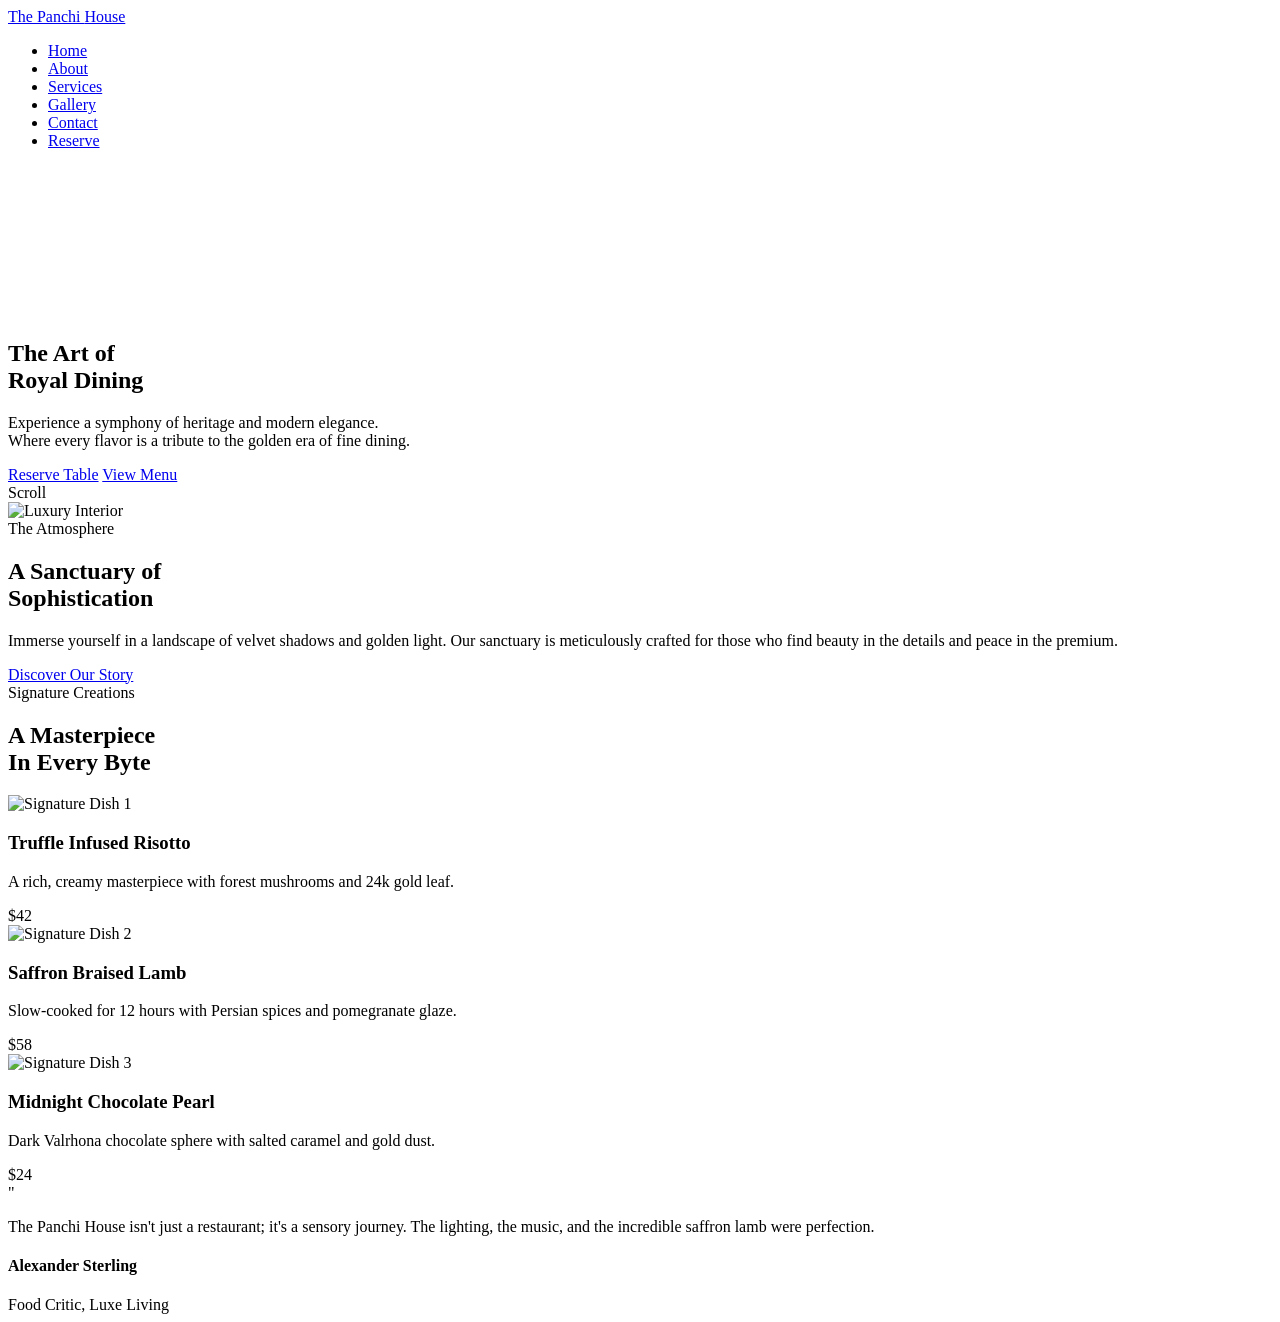
==== index.html @ 53bc6aa8 "Add files via upload" ====
<!DOCTYPE html>
<html lang="en">

<head>
    <meta charset="UTF-8">
    <meta name="viewport" content="width=device-width, initial-scale=1.0">
    <title>The Panchi House</title>
    <meta name="description"
        content="Experience high-end royal dining at The Panchi House. Luxury atmosphere, signature dishes, and cinematic ambience.">
    <!-- Google Fonts -->
    <link rel="preconnect" href="https://fonts.googleapis.com">
    <link rel="preconnect" href="https://fonts.gstatic.com" crossorigin>
    <link
        href="https://fonts.googleapis.com/css2?family=Montserrat:wght@300;400;600;700&family=Playfair+Display:ital,wght@0,400;0,700;1,400&display=swap"
        rel="stylesheet">
    <!-- AOS Animation Library -->
    <link href="https://unpkg.com/aos@2.3.1/dist/aos.css" rel="stylesheet">
    <!-- Main Style -->
    <link rel="stylesheet" href="css/style.css">
    <meta name="description"
        content="The Panchi House – Luxury dining restaurant in Moula Ali, Secunderabad. Experience royal ambience, premium food, and unforgettable celebrations.">

    <meta name="keywords"
        content="Restaurant in Moula Ali, Fine Dining Secunderabad, Family Restaurant Hyderabad, Luxury Dining Telangana">

    <meta name="viewport" content="width=device-width, initial-scale=1.0">
</head>

<body>

    <!-- Header / Navigation -->
    <nav class="navbar">
        <div class="container nav-content">
            <div class="logo">
                <a href="index.html">The Panchi <span>House</span></a>
            </div>
            <ul class="nav-links">
                <li><a href="index.html" class="active">Home</a></li>
                <li><a href="about.html">About</a></li>
                <li><a href="services.html">Services</a></li>
                <li><a href="gallery.html">Gallery</a></li>
                <li><a href="contact.html">Contact</a></li>
                <li><a href="contact.html#reserve" class="btn-primary nav-btn">Reserve</a></li>
            </ul>
            <div class="menu-toggle">
                <span></span>
                <span></span>
                <span></span>
            </div>
        </div>
    </nav>

    <!-- Hero Section -->
    <section class="hero">
        <div class="hero-video">
            <!-- Video Placeholder - Using a cinematic luxury dining placeholder -->
            <video autoplay muted loop playsinline id="heroVid">
                <source src="assets/cookingBG.mp4" type="video/mp4">
            </video>
            <div class="overlay"></div>
        </div>
        <div class="container hero-content" data-aos="fade-up" data-aos-duration="1500">
            <h1 class="luxury-heading">The Art of <br><span>Royal Dining</span></h1>
            <p>Experience a symphony of heritage and modern elegance. <br>Where every flavor is a tribute to the golden
                era of fine dining.</p>
            <div class="hero-btns">
                <a href="contact.html#reserve" class="btn-primary">Reserve Table</a>
                <a href="services.html#menu" class="btn-secondary">View Menu</a>
            </div>
        </div>
        <div class="scroll-indicator">
            <div class="mouse"></div>
            <span>Scroll</span>
        </div>
    </section>

    <!-- Ambience Section -->
    <section class="ambience">
        <div class="container">
            <div class="section-grid">
                <div class="image-box" data-aos="fade-right">
                    <img src="https://images.unsplash.com/photo-1514362545857-3bc16c4c7d1b?auto=format&fit=crop&w=800&q=80"
                        alt="Luxury Interior">
                    <div class="img-accent"></div>
                </div>
                <div class="text-box" data-aos="fade-left">
                    <span class="sub-heading">The Atmosphere</span>
                    <h2 class="luxury-heading">A Sanctuary of <br>Sophistication</h2>
                    <p>Immerse yourself in a landscape of velvet shadows and golden light. Our sanctuary is meticulously
                        crafted for those who find beauty in the details and peace in the premium.</p>
                    <a href="about.html" class="btn-text">Discover Our Story <i class="arrow"></i></a>
                </div>
            </div>
        </div>
    </section>

    <!-- Featured Dishes Section -->
    <section class="featured-dishes">
        <div class="container">
            <div class="section-header" data-aos="fade-up">
                <span class="sub-heading">Signature Creations</span>
                <h2 class="luxury-heading">A Masterpiece <br>In Every Byte</h2>
            </div>
            <div class="dishes-grid">
                <div class="dish-card" data-aos="zoom-in" data-aos-delay="100">
                    <div class="dish-img">
                        <img src="https://images.unsplash.com/photo-1546069901-ba9599a7e63c?auto=format&fit=crop&w=600&q=80"
                            alt="Signature Dish 1">
                    </div>
                    <div class="dish-info">
                        <h3>Truffle Infused Risotto</h3>
                        <p>A rich, creamy masterpiece with forest mushrooms and 24k gold leaf.</p>
                        <span class="price">$42</span>
                    </div>
                </div>
                <div class="dish-card" data-aos="zoom-in" data-aos-delay="200">
                    <div class="dish-img">
                        <img src="https://images.unsplash.com/photo-1544025162-d76694265947?auto=format&fit=crop&w=600&q=80"
                            alt="Signature Dish 2">
                    </div>
                    <div class="dish-info">
                        <h3>Saffron Braised Lamb</h3>
                        <p>Slow-cooked for 12 hours with Persian spices and pomegranate glaze.</p>
                        <span class="price">$58</span>
                    </div>
                </div>
                <div class="dish-card" data-aos="zoom-in" data-aos-delay="300">
                    <div class="dish-img">
                        <img src="https://images.unsplash.com/photo-1559339352-11d035aa65de?auto=format&fit=crop&w=600&q=80"
                            alt="Signature Dish 3">
                    </div>
                    <div class="dish-info">
                        <h3>Midnight Chocolate Pearl</h3>
                        <p>Dark Valrhona chocolate sphere with salted caramel and gold dust.</p>
                        <span class="price">$24</span>
                    </div>
                </div>
            </div>
        </div>
    </section>

    <!-- Testimonials Section -->
    <section class="testimonials">
        <div class="container" data-aos="fade-up">
            <div class="testimonial-slider">
                <div class="slide">
                    <div class="quote-icon">"</div>
                    <p>The Panchi House isn't just a restaurant; it's a sensory journey. The lighting, the music, and
                        the incredible saffron lamb were perfection.</p>
                    <h4>Alexander Sterling</h4>
                    <span>Food Critic, Luxe Living</span>
                </div>
            </div>
        </div>
    </section>

    <!-- JS Scripts -->
    <script src="https://unpkg.com/aos@2.3.1/dist/aos.js"></script>
    <script src="js/script.js"></script>
    <script>
        AOS.init();
    </script>
</body>

</html>
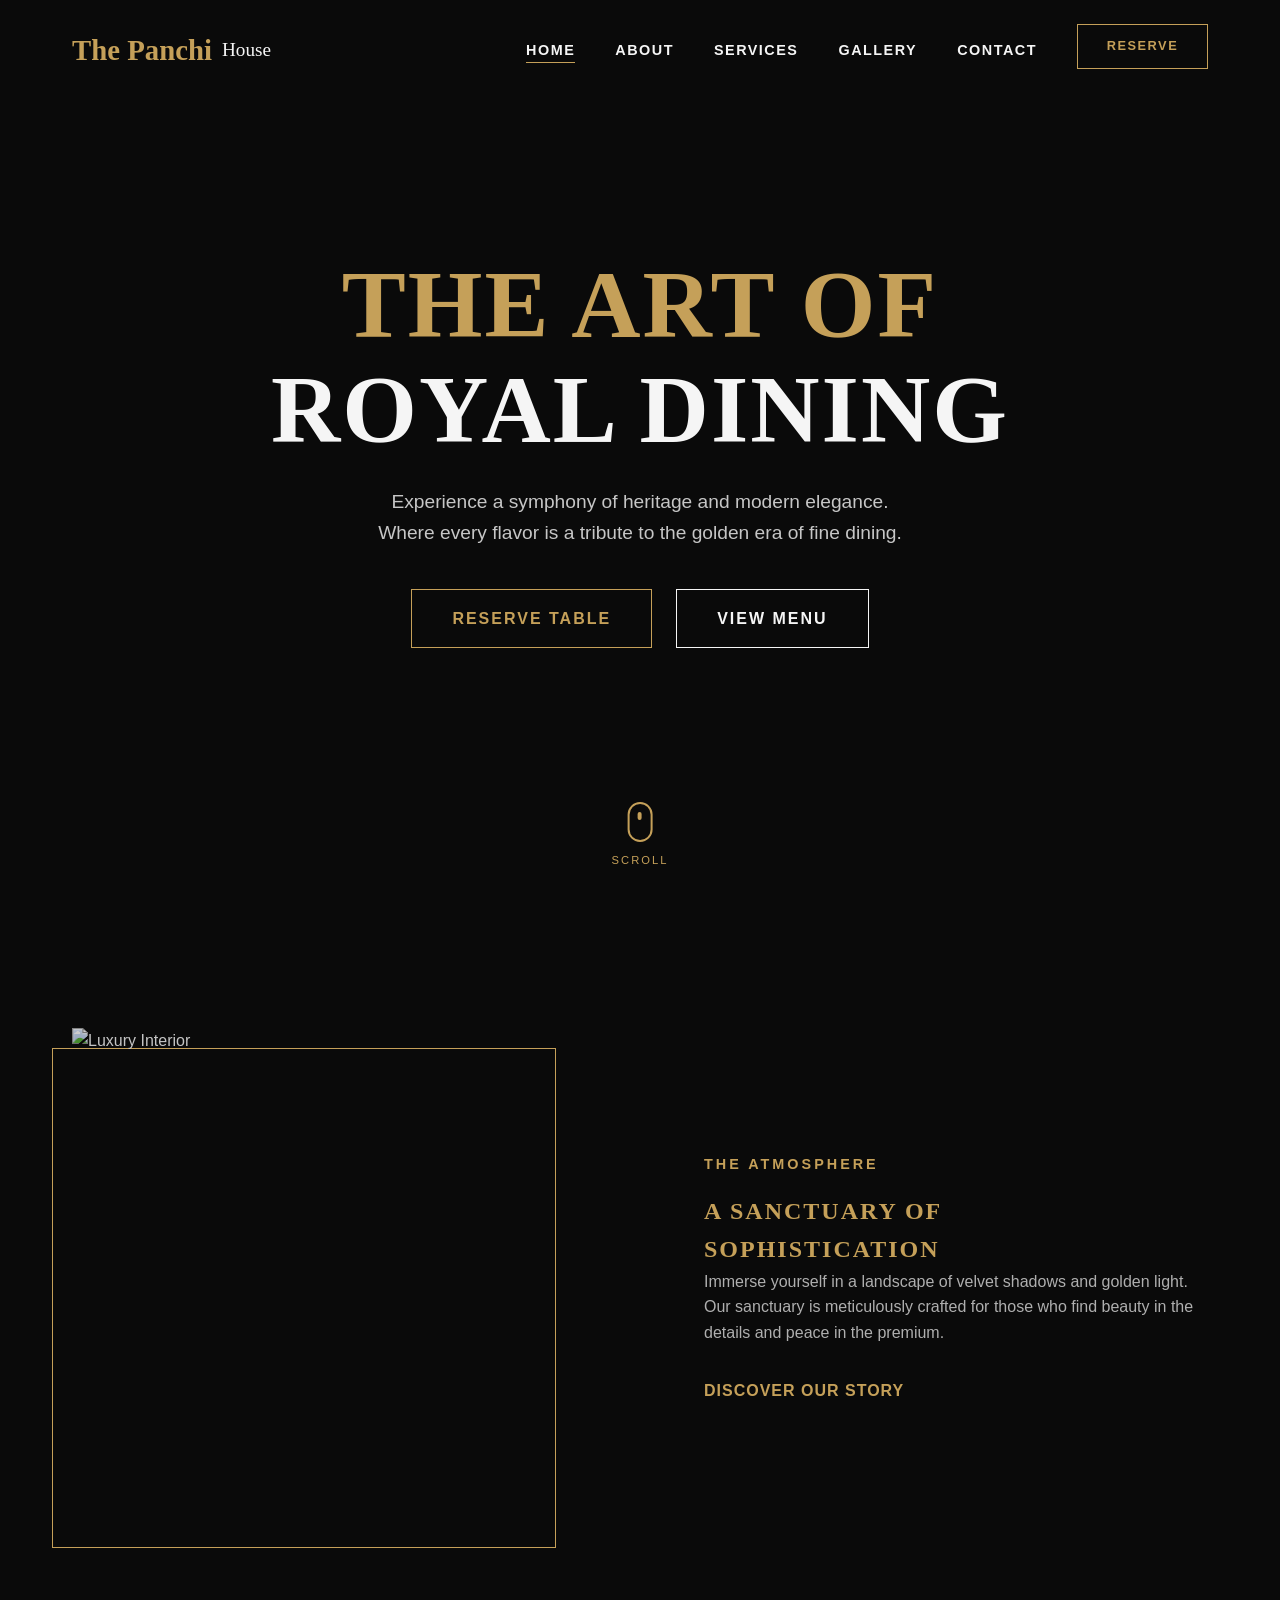
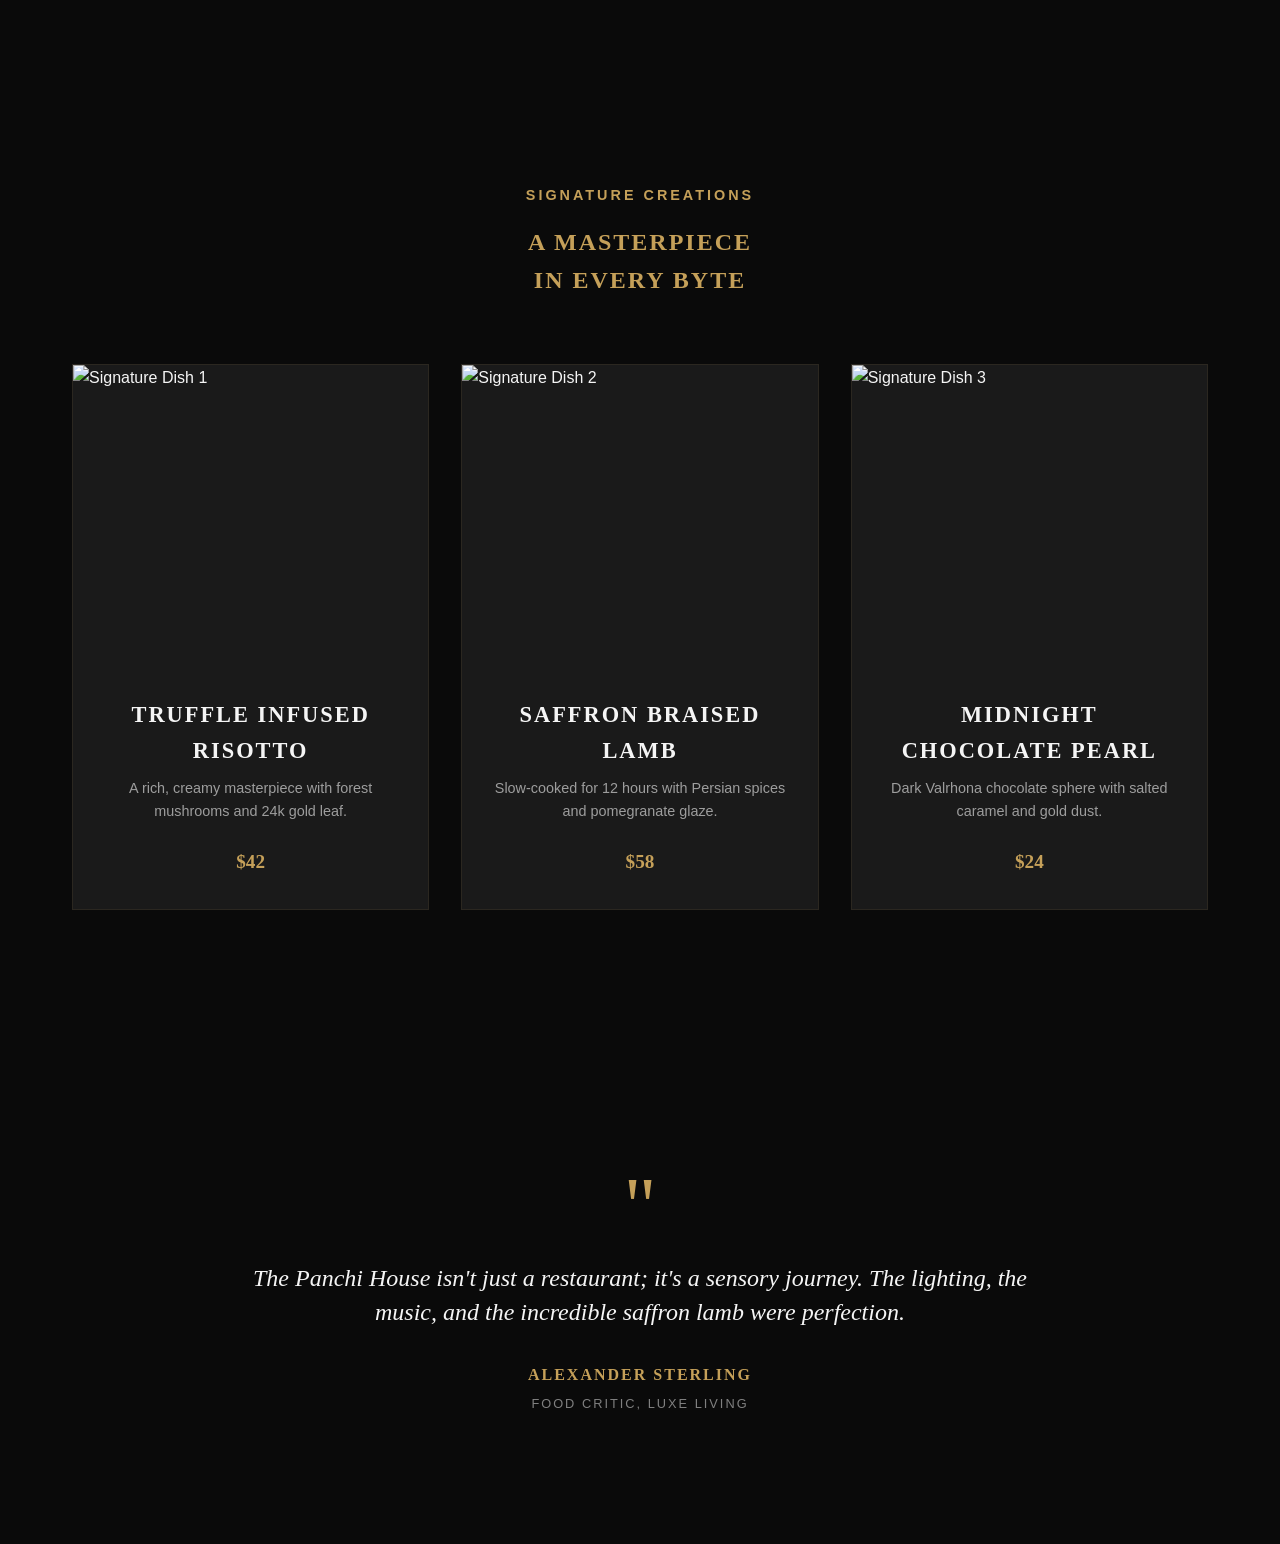
==== commit 60593583: "Update index.html" ====
--- a/index.html
+++ b/index.html
@@ -16,7 +16,7 @@
     <!-- AOS Animation Library -->
     <link href="https://unpkg.com/aos@2.3.1/dist/aos.css" rel="stylesheet">
     <!-- Main Style -->
-    <link rel="stylesheet" href="css/style.css">
+    <link rel="stylesheet" href="style.css">
     <meta name="description"
         content="The Panchi House – Luxury dining restaurant in Moula Ali, Secunderabad. Experience royal ambience, premium food, and unforgettable celebrations.">
 
@@ -162,4 +162,5 @@
     </script>
 </body>
 
-</html>+
+</html>
--- a/style.css
+++ b/style.css
@@ -0,0 +1,933 @@
+:root {
+    /* Primary Colors */
+    --primary-maroon: #2D0909;
+    --primary-gold: #C5A059;
+    --primary-gold-dim: #A88647;
+    --accent-gold: #E6C280;
+    --matte-black: #0A0A0A;
+    --soft-white: #F5F5F5;
+    --dark-grey: #1A1A1A;
+
+    /* Typography */
+    --font-heading: 'Playfair Display', serif;
+    --font-body: 'Montserrat', sans-serif;
+
+    /* Spacing & Transitions */
+    --spacing-xs: 0.5rem;
+    --spacing-sm: 1rem;
+    --spacing-md: 2rem;
+    --spacing-lg: 4rem;
+    --spacing-xl: 8rem;
+    --transition-smooth: all 0.4s cubic-bezier(0.4, 0, 0.2, 1);
+}
+
+* {
+    margin: 0;
+    padding: 0;
+    box-sizing: border-box;
+}
+
+html {
+    scroll-behavior: smooth;
+}
+
+body {
+    background-color: var(--matte-black);
+    color: var(--soft-white);
+    font-family: var(--font-body);
+    line-height: 1.6;
+    overflow-x: hidden;
+}
+
+h1,
+h2,
+h3,
+h4,
+.luxury-heading {
+    font-family: var(--font-heading);
+    color: var(--primary-gold);
+    text-transform: uppercase;
+    letter-spacing: 2px;
+}
+
+a {
+    text-decoration: none;
+    color: inherit;
+    transition: var(--transition-smooth);
+}
+
+ul {
+    list-style: none;
+}
+
+img {
+    max-width: 100%;
+    display: block;
+}
+
+.container {
+    max-width: 1200px;
+    margin: 0 auto;
+    padding: 0 var(--spacing-md);
+}
+
+/* Luxury Button System */
+.btn-primary {
+    display: inline-block;
+    padding: 1rem 2.5rem;
+    border: 1px solid var(--primary-gold);
+    color: var(--primary-gold);
+    text-transform: uppercase;
+    font-weight: 600;
+    letter-spacing: 2px;
+    position: relative;
+    overflow: hidden;
+    z-index: 1;
+    background: transparent;
+}
+
+.btn-primary::before {
+    content: '';
+    position: absolute;
+    top: 0;
+    left: -100%;
+    width: 100%;
+    height: 100%;
+    background: var(--primary-gold);
+    transition: var(--transition-smooth);
+    z-index: -1;
+}
+
+.btn-primary:hover::before {
+    left: 0;
+}
+
+.btn-primary:hover {
+    color: var(--primary-maroon);
+}
+
+/* Navigation Styles */
+.navbar {
+    position: fixed;
+    top: 0;
+    left: 0;
+    width: 100%;
+    z-index: 1000;
+    padding: 1.5rem 0;
+    transition: var(--transition-smooth);
+    background: transparent;
+}
+
+.navbar.scrolled {
+    padding: 1rem 0;
+    background: rgba(10, 10, 10, 0.95);
+    border-bottom: 1px solid rgba(197, 160, 89, 0.2);
+    backdrop-filter: blur(10px);
+}
+
+.nav-content {
+    display: flex;
+    justify-content: space-between;
+    align-items: center;
+}
+
+.logo a {
+    font-family: var(--font-heading);
+    font-size: 1.8rem;
+    font-weight: 700;
+    color: var(--primary-gold);
+    display: flex;
+    align-items: center;
+}
+
+.logo span {
+    color: var(--soft-white);
+    margin-left: 10px;
+    font-weight: 400;
+    font-size: 1.2rem;
+}
+
+.nav-links {
+    display: flex;
+    gap: 2.5rem;
+    align-items: center;
+}
+
+.nav-links li a {
+    font-size: 0.9rem;
+    font-weight: 600;
+    text-transform: uppercase;
+    letter-spacing: 1.5px;
+    position: relative;
+}
+
+.nav-links li a::after {
+    content: '';
+    position: absolute;
+    bottom: -5px;
+    left: 0;
+    width: 0;
+    height: 1px;
+    background: var(--primary-gold);
+    transition: var(--transition-smooth);
+}
+
+.nav-links li a:hover::after,
+.nav-links li a.active::after {
+    width: 100%;
+}
+
+.nav-btn {
+    padding: 0.7rem 1.8rem !important;
+    font-size: 0.8rem !important;
+}
+
+/* Hero Section Styles */
+.hero {
+    height: 100vh;
+    display: flex;
+    align-items: center;
+    justify-content: center;
+    text-align: center;
+    position: relative;
+    overflow: hidden;
+}
+
+.hero-video {
+    position: absolute;
+    top: 0;
+    left: 0;
+    width: 100%;
+    height: 100%;
+    z-index: -1;
+}
+
+.hero-video video {
+    width: 100%;
+    height: 100%;
+    object-fit: cover;
+}
+
+.overlay {
+    position: absolute;
+    top: 0;
+    left: 0;
+    width: 100%;
+    height: 100%;
+    background: linear-gradient(to bottom, rgba(10, 10, 10, 0.6), rgba(10, 10, 10, 0.8));
+}
+
+.hero-content h1 {
+    font-size: clamp(3rem, 10vw, 6rem);
+    margin-bottom: 1.5rem;
+    line-height: 1.1;
+}
+
+.hero-content h1 span {
+    color: var(--soft-white);
+}
+
+.hero-content p {
+    font-size: 1.2rem;
+    max-width: 600px;
+    margin: 0 auto 2.5rem;
+    color: rgba(245, 245, 245, 0.8);
+    font-weight: 300;
+}
+
+.hero-btns {
+    display: flex;
+    gap: 1.5rem;
+    justify-content: center;
+}
+
+.btn-secondary {
+    display: inline-block;
+    padding: 1rem 2.5rem;
+    border: 1px solid var(--soft-white);
+    color: var(--soft-white);
+    text-transform: uppercase;
+    font-weight: 600;
+    letter-spacing: 2px;
+}
+
+.btn-secondary:hover {
+    background: var(--soft-white);
+    color: var(--matte-black);
+}
+
+/* Scroll Indicator */
+.scroll-indicator {
+    position: absolute;
+    bottom: 30px;
+    left: 50%;
+    transform: translateX(-50%);
+    display: flex;
+    flex-direction: column;
+    align-items: center;
+    gap: 10px;
+    color: var(--primary-gold);
+    font-size: 0.7rem;
+    text-transform: uppercase;
+    letter-spacing: 2px;
+}
+
+.mouse {
+    width: 25px;
+    height: 40px;
+    border: 2px solid var(--primary-gold);
+    border-radius: 20px;
+    position: relative;
+}
+
+.mouse::before {
+    content: '';
+    position: absolute;
+    top: 8px;
+    left: 50%;
+    transform: translateX(-50%);
+    width: 4px;
+    height: 8px;
+    background: var(--primary-gold);
+    border-radius: 2px;
+    animation: scroll 2s infinite;
+}
+
+@keyframes scroll {
+    0% {
+        opacity: 1;
+        transform: translateX(-50%) translateY(0);
+    }
+
+    100% {
+        opacity: 0;
+        transform: translateX(-50%) translateY(15px);
+    }
+}
+
+/* Global Section Utilities */
+section {
+    padding: var(--spacing-xl) 0;
+}
+
+.sub-heading {
+    display: block;
+    color: var(--primary-gold);
+    text-transform: uppercase;
+    font-size: 0.9rem;
+    letter-spacing: 3px;
+    margin-bottom: 1rem;
+    font-weight: 600;
+}
+
+.section-header {
+    text-align: center;
+    margin-bottom: var(--spacing-lg);
+}
+
+.luxury-heading span {
+    color: var(--soft-white);
+}
+
+/* Section Grid Layouts */
+.section-grid {
+    display: grid;
+    grid-template-columns: 1fr 1fr;
+    gap: var(--spacing-xl);
+    align-items: center;
+}
+
+.image-box {
+    position: relative;
+}
+
+.image-box img {
+    width: 100%;
+    height: 500px;
+    object-fit: cover;
+    filter: brightness(0.8);
+}
+
+.img-accent {
+    position: absolute;
+    top: 20px;
+    left: -20px;
+    width: 100%;
+    height: 100%;
+    border: 1px solid var(--primary-gold);
+    z-index: -1;
+}
+
+.text-box p {
+    margin-bottom: 2rem;
+    color: rgba(245, 245, 245, 0.7);
+}
+
+.btn-text {
+    color: var(--primary-gold);
+    font-weight: 600;
+    text-transform: uppercase;
+    letter-spacing: 1px;
+    display: flex;
+    align-items: center;
+    gap: 10px;
+}
+
+.btn-text:hover {
+    gap: 15px;
+}
+
+/* Dishes Grid */
+.dishes-grid {
+    display: grid;
+    grid-template-columns: repeat(3, 1fr);
+    gap: var(--spacing-md);
+}
+
+.dish-card {
+    background: var(--dark-grey);
+    border: 1px solid rgba(197, 160, 89, 0.1);
+    transition: var(--transition-smooth);
+    overflow: hidden;
+}
+
+.dish-card:hover {
+    transform: translateY(-10px);
+    border-color: var(--primary-gold);
+}
+
+.dish-img img {
+    width: 100%;
+    height: 300px;
+    object-fit: cover;
+    transition: var(--transition-smooth);
+}
+
+.dish-card:hover .dish-img img {
+    transform: scale(1.05);
+}
+
+.dish-info {
+    padding: 2rem;
+    text-align: center;
+}
+
+.dish-info h3 {
+    font-family: var(--font-heading);
+    color: var(--soft-white);
+    margin-bottom: 0.5rem;
+    font-size: 1.4rem;
+}
+
+.dish-info p {
+    font-size: 0.9rem;
+    color: rgba(245, 245, 245, 0.6);
+    margin-bottom: 1.5rem;
+}
+
+.dish-info .price {
+    font-family: var(--font-heading);
+    color: var(--primary-gold);
+    font-size: 1.2rem;
+    font-weight: 700;
+}
+
+/* Testimonials */
+.testimonials {
+    background: linear-gradient(rgba(10, 10, 10, 0.9), rgba(10, 10, 10, 0.9)),
+        url('https://images.unsplash.com/photo-1514362545857-3bc16c4c7d1b?auto=format&fit=crop&w=1500&q=80');
+    background-size: cover;
+    background-attachment: fixed;
+    text-align: center;
+}
+
+.testimonial-slider {
+    max-width: 800px;
+    margin: 0 auto;
+}
+
+.quote-icon {
+    font-size: 5rem;
+    color: var(--primary-gold);
+    font-family: var(--font-heading);
+    line-height: 1;
+    margin-bottom: 1rem;
+}
+
+.slide p {
+    font-size: 1.5rem;
+    font-style: italic;
+    font-family: var(--font-heading);
+    margin-bottom: 2rem;
+    line-height: 1.4;
+}
+
+.slide h4 {
+    color: var(--primary-gold);
+    margin-bottom: 0.2rem;
+}
+
+.slide span {
+    font-size: 0.8rem;
+    text-transform: uppercase;
+    letter-spacing: 2px;
+    color: rgba(245, 245, 245, 0.5);
+}
+
+/* Mobile Responsive Adjustments */
+@media (max-width: 992px) {
+    .section-grid {
+        grid-template-columns: 1fr;
+        gap: var(--spacing-lg);
+    }
+
+    .dishes-grid {
+        grid-template-columns: repeat(2, 1fr);
+    }
+}
+
+@media (max-width: 768px) {
+    .nav-links {
+        display: none;
+    }
+
+    .hero-content h1 {
+        font-size: 3.5rem;
+    }
+
+    .dishes-grid {
+        grid-template-columns: 1fr;
+    }
+}
+
+/* Page Header (Internal Pages) */
+.page-header {
+    height: 60vh;
+    display: flex;
+    align-items: center;
+    justify-content: center;
+    text-align: center;
+    padding-top: 100px;
+}
+
+.page-header h1 {
+    font-size: 4rem;
+    margin-bottom: 1rem;
+}
+
+.page-header p {
+    font-size: 1.1rem;
+    letter-spacing: 2px;
+    text-transform: uppercase;
+    color: var(--primary-gold);
+}
+
+/* About / Story Blocks */
+.story-block {
+    display: flex;
+    align-items: center;
+    gap: var(--spacing-xl);
+    margin-bottom: var(--spacing-xl);
+}
+
+.story-block.reverse {
+    flex-direction: row-reverse;
+}
+
+.story-text {
+    flex: 1;
+}
+
+.story-img {
+    flex: 1;
+}
+
+.story-img img {
+    width: 100%;
+    height: 600px;
+    object-fit: cover;
+    box-shadow: 20px 20px 0px 0px var(--primary-maroon);
+}
+
+.story-block.reverse .story-img img {
+    box-shadow: -20px 20px 0px 0px var(--primary-maroon);
+}
+
+/* Services Page Styles */
+.services-grid {
+    display: grid;
+    grid-template-columns: repeat(2, 1fr);
+    gap: var(--spacing-lg);
+}
+
+.service-card {
+    background: var(--dark-grey);
+    padding: var(--spacing-lg);
+    border: 1px solid rgba(197, 160, 89, 0.1);
+    transition: var(--transition-smooth);
+    text-align: center;
+}
+
+.service-card:hover {
+    border-color: var(--primary-gold);
+    transform: translateY(-5px);
+}
+
+.service-icon {
+    margin-bottom: 2rem;
+}
+
+.service-icon img {
+    width: 60px;
+    margin: 0 auto;
+}
+
+.service-card h3 {
+    margin-bottom: 1rem;
+    font-size: 1.8rem;
+}
+
+.service-card p {
+    color: rgba(245, 245, 245, 0.6);
+    margin-bottom: 2rem;
+}
+
+.service-features {
+    text-align: left;
+    display: inline-block;
+}
+
+.service-features li {
+    font-size: 0.9rem;
+    color: var(--primary-gold);
+    margin-bottom: 0.8rem;
+    display: flex;
+    align-items: center;
+    gap: 10px;
+}
+
+.service-features li::before {
+    content: '◈';
+    font-size: 0.8rem;
+}
+
+/* Gallery Styles */
+.gallery-filters {
+    display: flex;
+    justify-content: center;
+    gap: 1.5rem;
+    margin-bottom: var(--spacing-lg);
+}
+
+.filter-btn {
+    background: transparent;
+    border: 1px solid rgba(197, 160, 89, 0.3);
+    color: var(--soft-white);
+    padding: 0.6rem 1.5rem;
+    text-transform: uppercase;
+    letter-spacing: 2px;
+    font-size: 0.8rem;
+    cursor: pointer;
+    transition: var(--transition-smooth);
+}
+
+.filter-btn.active,
+.filter-btn:hover {
+    background: var(--primary-gold);
+    color: var(--primary-maroon);
+    border-color: var(--primary-gold);
+}
+
+.masonry-grid {
+    column-count: 3;
+    column-gap: var(--spacing-md);
+}
+
+.gallery-item {
+    break-inside: avoid;
+    margin-bottom: var(--spacing-md);
+    position: relative;
+    overflow: hidden;
+    cursor: pointer;
+    box-shadow: 0 15px 35px rgba(0, 0, 0, 0.4);
+    transition: var(--transition-smooth);
+}
+
+.gallery-item img {
+    width: 100%;
+    transition: transform 1.2s cubic-bezier(0.2, 1, 0.3, 1);
+}
+
+.gallery-overlay {
+    position: absolute;
+    top: 0;
+    left: 0;
+    width: 100%;
+    height: 100%;
+    background: linear-gradient(to top, rgba(45, 9, 9, 0.9), transparent 70%);
+    display: flex;
+    align-items: flex-end;
+    justify-content: center;
+    padding-bottom: 3rem;
+    opacity: 0;
+    transition: var(--transition-smooth);
+}
+
+.gallery-overlay span {
+    color: var(--primary-gold);
+    text-transform: uppercase;
+    letter-spacing: 4px;
+    font-weight: 600;
+    font-size: 0.9rem;
+    padding: 0.8rem 1.5rem;
+    border: 1px solid rgba(197, 160, 89, 0.4);
+    background: rgba(10, 10, 10, 0.5);
+    backdrop-filter: blur(5px);
+    transform: translateY(20px);
+    transition: transform 0.6s cubic-bezier(0.2, 1, 0.3, 1), opacity 0.6s ease;
+    opacity: 0;
+}
+
+.gallery-item:hover img {
+    transform: scale(1.15);
+}
+
+.gallery-item:hover .gallery-overlay {
+    opacity: 1;
+}
+
+.gallery-item:hover .gallery-overlay span {
+    transform: translateY(0);
+    opacity: 1;
+}
+
+/* Footer */
+.footer {
+    padding: var(--spacing-lg) 0;
+    border-top: 1px solid rgba(197, 160, 89, 0.1);
+    background: var(--dark-grey);
+    text-align: center;
+}
+
+.footer-logo {
+    margin-bottom: 2rem;
+}
+
+.footer-logo a {
+    font-family: var(--font-heading);
+    font-size: 2rem;
+    color: var(--primary-gold);
+}
+
+.footer p {
+    font-size: 0.8rem;
+    color: rgba(245, 245, 245, 0.4);
+    letter-spacing: 1px;
+}
+
+@media (max-width: 992px) {
+    .masonry-grid {
+        column-count: 2;
+    }
+}
+
+@media (max-width: 768px) {
+    .story-block {
+        flex-direction: column !important;
+        gap: var(--spacing-sm);
+    }
+
+    .story-img img {
+        height: 400px;
+        box-shadow: 10px 10px 0px 0px var(--primary-maroon);
+    }
+
+    .page-header h1 {
+        font-size: 3rem;
+    }
+
+    .services-grid {
+        grid-template-columns: 1fr;
+    }
+
+    .masonry-grid {
+        column-count: 1;
+    }
+}
+
+/* Contact Details */
+.contact-details {
+    padding-bottom: var(--spacing-lg);
+}
+
+.info-item {
+    margin-bottom: 2rem;
+}
+
+.info-item h4 {
+    font-size: 1rem;
+    color: var(--primary-gold);
+    margin-bottom: 0.5rem;
+    text-transform: uppercase;
+    letter-spacing: 1px;
+}
+
+.info-item p {
+    color: rgba(245, 245, 245, 0.7);
+}
+
+.social-links {
+    display: flex;
+    flex-direction: column;
+    gap: 1rem;
+    margin-top: 3rem;
+}
+
+.social-links a {
+    display: flex;
+    align-items: center;
+    gap: 15px;
+    font-size: 0.9rem;
+    color: var(--soft-white);
+    transition: var(--transition-smooth);
+}
+
+.social-links a:hover {
+    color: var(--primary-gold);
+}
+
+.whatsapp-btn {
+    border: 1px solid var(--primary-gold);
+    padding: 1rem 2rem;
+    display: inline-flex !important;
+    width: fit-content;
+    color: var(--primary-gold) !important;
+    margin-top: 1rem;
+}
+
+.whatsapp-btn:hover {
+    background: var(--primary-gold);
+    color: var(--primary-maroon) !important;
+}
+
+.map-box {
+    border: 1px solid rgba(216, 216, 216, 0.2);
+    padding: 2px;
+    background: var(--dark-grey);
+    /*filter: grayscale(1) invert(1) contrast(1.2); mapp b/w effect*/
+    /* Cinematic dark map */
+}
+
+/* Reservation Form */
+.reservation-box {
+    background: var(--dark-grey);
+    padding: var(--spacing-lg);
+    border: 1px solid rgba(197, 160, 89, 0.1);
+    max-width: 900px;
+    margin: 0 auto;
+}
+
+.booking-form {
+    margin-top: 3rem;
+}
+
+.form-row {
+    display: grid;
+    grid-template-columns: 1fr 1fr;
+    gap: 2rem;
+    margin-bottom: 2rem;
+}
+
+.form-group {
+    margin-bottom: 1.5rem;
+}
+
+.form-group label {
+    display: block;
+    font-size: 0.8rem;
+    text-transform: uppercase;
+    letter-spacing: 2px;
+    color: var(--primary-gold);
+    margin-bottom: 0.8rem;
+}
+
+.form-group input,
+.form-group select,
+.form-group textarea {
+    width: 100%;
+    background: transparent;
+    border: none;
+    border-bottom: 1px solid rgba(245, 245, 245, 0.2);
+    color: var(--soft-white);
+    padding: 0.8rem 0;
+    font-family: var(--font-body);
+    transition: var(--transition-smooth);
+}
+
+.form-group input:focus,
+.form-group select:focus,
+.form-group textarea:focus {
+    outline: none;
+    border-color: var(--primary-gold);
+}
+
+.form-submit {
+    text-align: center;
+    margin-top: 3rem;
+}
+
+/* Mobile Menu Toggle */
+.menu-toggle {
+    display: none;
+    flex-direction: column;
+    gap: 6px;
+    cursor: pointer;
+}
+
+.menu-toggle span {
+    width: 30px;
+    height: 2px;
+    background: var(--primary-gold);
+    transition: var(--transition-smooth);
+}
+
+.menu-toggle.open span:nth-child(1) {
+    transform: rotate(45deg) translate(5px, 6px);
+}
+
+.menu-toggle.open span:nth-child(2) {
+    opacity: 0;
+}
+
+.menu-toggle.open span:nth-child(3) {
+    transform: rotate(-45deg) translate(5px, -6px);
+}
+
+@media (max-width: 768px) {
+    .menu-toggle {
+        display: flex;
+    }
+
+    .nav-links {
+        position: fixed;
+        top: 0;
+        right: -100%;
+        width: 80%;
+        height: 100vh;
+        background: var(--matte-black);
+        flex-direction: column;
+        justify-content: center;
+        align-items: center;
+        transition: var(--transition-smooth);
+        z-index: 999;
+    }
+
+    .nav-links.active {
+        right: 0;
+    }
+
+    .form-row {
+        grid-template-columns: 1fr;
+        gap: 0;
+    }
+}
